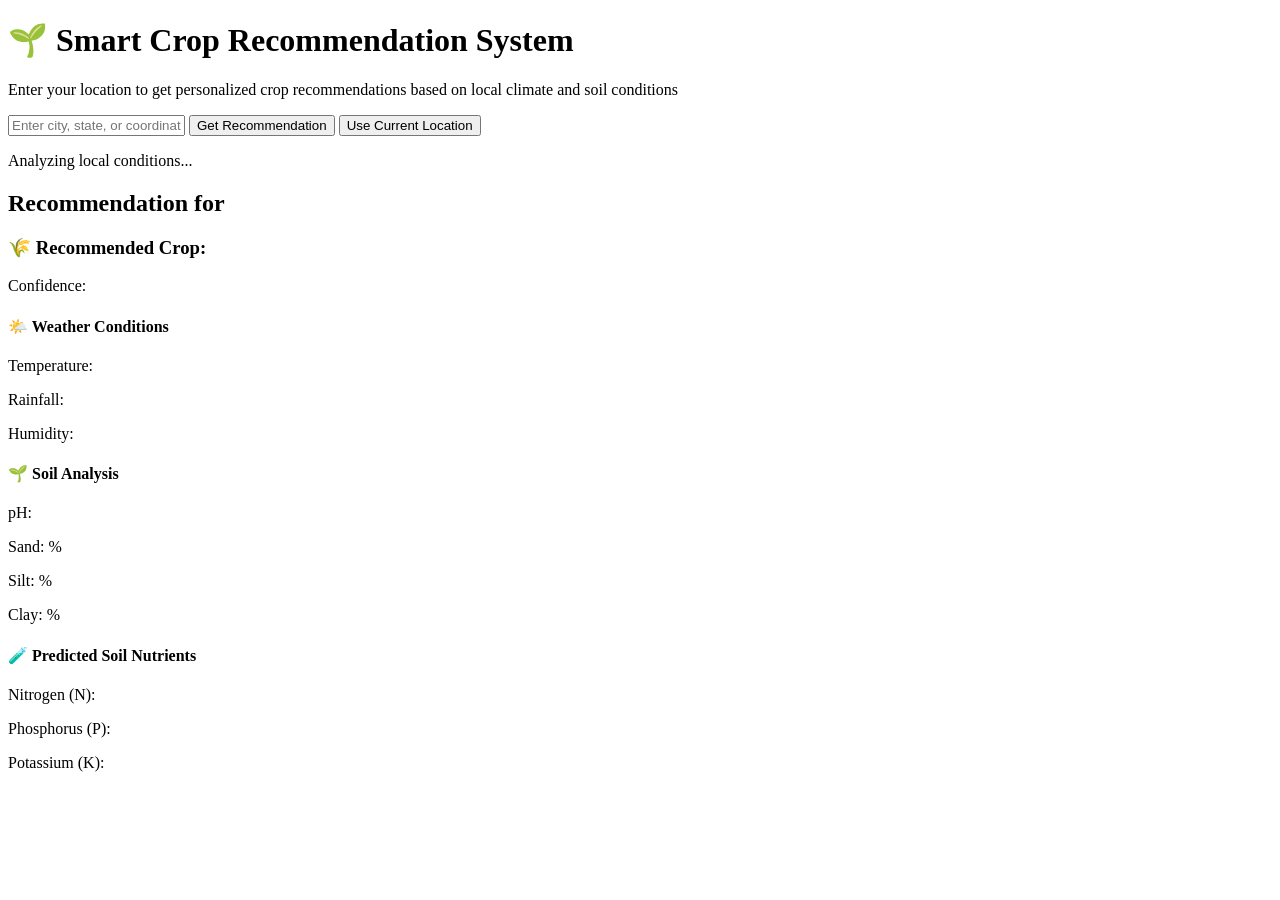
==== templates/index.html @ f835c998 "first commit" ====
<!DOCTYPE html>
<html lang="en">
<head>
    <meta charset="UTF-8">
    <meta name="viewport" content="width=device-width, initial-scale=1.0">
    <title>Crop Recommendation System</title>
    <link rel="stylesheet" href="{{ url_for('static', filename='style.css') }}">
</head>
<body>
    <div class="container">
        <h1>🌱 Smart Crop Recommendation System</h1>
        <p>Enter your location to get personalized crop recommendations based on local climate and soil conditions</p>

        <div class="input-section">
            <input type="text" id="location" placeholder="Enter city, state, or coordinates..." />
            <button onclick="getRecommendation()">Get Recommendation</button>
            <button onclick="getCurrentLocation()">Use Current Location</button>
        </div>

        <div id="loading" class="hidden">
            <div class="spinner"></div>
            <p>Analyzing local conditions...</p>
        </div>

        <div id="result" class="hidden">
            <h2>Recommendation for <span id="result-location"></span></h2>

            <div class="result-card">
                <h3>🌾 Recommended Crop: <span id="crop-name"></span></h3>
                <p>Confidence: <span id="confidence"></span></p>
            </div>

            <div class="data-section">
                <div class="data-card">
                    <h4>🌤️ Weather Conditions</h4>
                    <p>Temperature: <span id="weather-temp"></span></p>
                    <p>Rainfall: <span id="weather-rain"></span></p>
                    <p>Humidity: <span id="weather-humidity"></span></p>
                </div>

                <div class="data-card">
                    <h4>🌱 Soil Analysis</h4>
                    <p>pH: <span id="soil-ph"></span></p>
                    <p>Sand: <span id="soil-sand"></span>%</p>
                    <p>Silt: <span id="soil-silt"></span>%</p>
                    <p>Clay: <span id="soil-clay"></span>%</p>
                </div>

                <div class="data-card">
                    <h4>🧪 Predicted Soil Nutrients</h4>
                    <p>Nitrogen (N): <span id="npk-n"></span></p>
                    <p>Phosphorus (P): <span id="npk-p"></span></p>
                    <p>Potassium (K): <span id="npk-k"></span></p>
                </div>
            </div>
        </div>

        <div id="error" class="hidden error-message">
            <p></p>
        </div>
    </div>

    <script>
        function getCurrentLocation() {
            if (navigator.geolocation) {
                navigator.geolocation.getCurrentPosition(
                    position => {
                        const lat = position.coords.latitude;
                        const lng = position.coords.longitude;
                        document.getElementById('location').value = `${lat},${lng}`;
                        getRecommendation();
                    },
                    error => {
                        alert('Could not get your location. Please enter it manually.');
                    }
                );
            } else {
                alert('Geolocation is not supported by your browser.');
            }
        }

        async function getRecommendation() {
            const location = document.getElementById('location').value;
            const loading = document.getElementById('loading');
            const result = document.getElementById('result');
            const error = document.getElementById('error');

            if (!location) {
                showError('Please enter a location');
                return;
            }

            // Show loading, hide previous results
            loading.classList.remove('hidden');
            result.classList.add('hidden');
            error.classList.add('hidden');

            try {
                const response = await fetch('/predict', {
                    method: 'POST',
                    headers: {
                        'Content-Type': 'application/x-www-form-urlencoded',
                    },
                    body: `location=${encodeURIComponent(location)}`
                });

                const data = await response.json();

                if (data.error) {
                    showError(data.error);
                } else {
                    displayResult(data);
                }

            } catch (err) {
                showError('Network error. Please try again.');
            } finally {
                loading.classList.add('hidden');
            }
        }

        function displayResult(data) {
            document.getElementById('result-location').textContent = data.location;
            document.getElementById('crop-name').textContent = data.recommended_crop;
            document.getElementById('confidence').textContent = data.confidence;

            // Weather data
            document.getElementById('weather-temp').textContent = data.weather_data.temperature;
            document.getElementById('weather-rain').textContent = data.weather_data.rainfall;
            document.getElementById('weather-humidity').textContent = data.weather_data.humidity;

            // Soil data
            document.getElementById('soil-ph').textContent = data.soil_data.ph || 'N/A';
            document.getElementById('soil-sand').textContent = data.soil_data.sand || 'N/A';
            document.getElementById('soil-silt').textContent = data.soil_data.silt || 'N/A';
            document.getElementById('soil-clay').textContent = data.soil_data.clay || 'N/A';

            // NPK data
            document.getElementById('npk-n').textContent = data.predicted_npk.N;
            document.getElementById('npk-p').textContent = data.predicted_npk.P;
            document.getElementById('npk-k').textContent = data.predicted_npk.K;

            document.getElementById('result').classList.remove('hidden');
        }

        function showError(message) {
            const error = document.getElementById('error');
            error.querySelector('p').textContent = message;
            error.classList.remove('hidden');
        }
    </script>
</body>
</html>
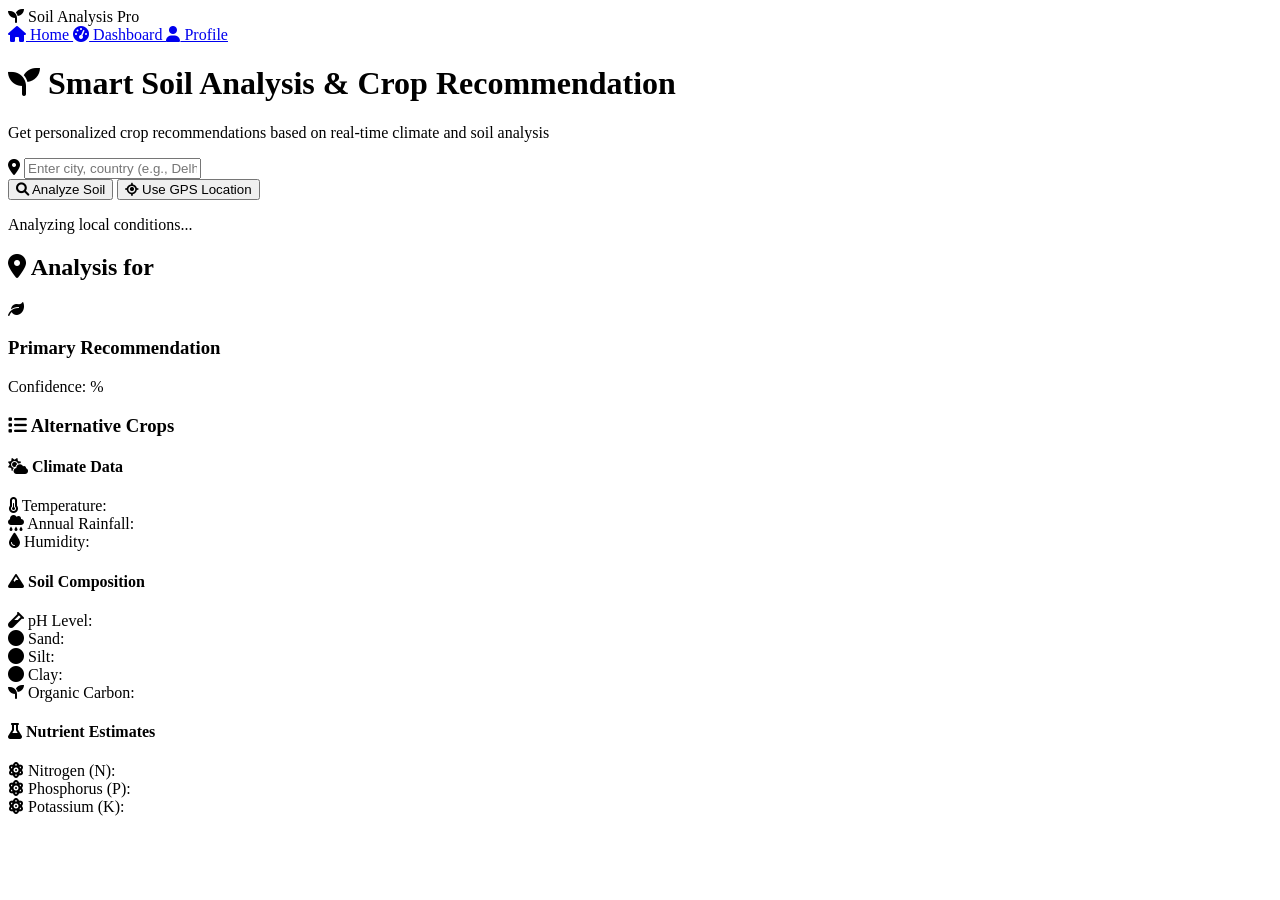
==== commit 1b9f0a01: "optimised location fetching and analysis" ====
--- a/templates/index.html
+++ b/templates/index.html
@@ -3,18 +3,49 @@
 <head>
     <meta charset="UTF-8">
     <meta name="viewport" content="width=device-width, initial-scale=1.0">
-    <title>Crop Recommendation System</title>
+    <title>🌱 Smart Soil Analysis & Crop Recommendation</title>
     <link rel="stylesheet" href="{{ url_for('static', filename='style.css') }}">
+    <link href="https://cdnjs.cloudflare.com/ajax/libs/font-awesome/6.0.0/css/all.min.css" rel="stylesheet">
 </head>
 <body>
+    <!-- Navigation -->
+    <nav class="main-nav">
+        <div class="nav-brand">
+            <i class="fas fa-seedling"></i>
+            <span>Soil Analysis Pro</span>
+        </div>
+        <div class="nav-links">
+            <a href="/" class="nav-link active">
+                <i class="fas fa-home"></i> Home
+            </a>
+            <a href="/dashboard" class="nav-link">
+                <i class="fas fa-tachometer-alt"></i> Dashboard
+            </a>
+            <a href="/profile" class="nav-link">
+                <i class="fas fa-user"></i> Profile
+            </a>
+        </div>
+    </nav>
+
     <div class="container">
-        <h1>🌱 Smart Crop Recommendation System</h1>
-        <p>Enter your location to get personalized crop recommendations based on local climate and soil conditions</p>
+        <header>
+            <h1><i class="fas fa-seedling"></i> Smart Soil Analysis & Crop Recommendation</h1>
+            <p>Get personalized crop recommendations based on real-time climate and soil analysis</p>
+        </header>
 
         <div class="input-section">
-            <input type="text" id="location" placeholder="Enter city, state, or coordinates..." />
-            <button onclick="getRecommendation()">Get Recommendation</button>
-            <button onclick="getCurrentLocation()">Use Current Location</button>
+            <div class="input-group">
+                <i class="fas fa-map-marker-alt"></i>
+                <input type="text" id="location" placeholder="Enter city, country (e.g., Delhi, India)" />
+            </div>
+            <div class="button-group">
+                <button onclick="getRecommendation()" class="primary-btn">
+                    <i class="fas fa-search"></i> Analyze Soil
+                </button>
+                <button onclick="getCurrentLocation()" class="secondary-btn">
+                    <i class="fas fa-location-crosshairs"></i> Use GPS Location
+                </button>
+            </div>
         </div>
 
         <div id="loading" class="hidden">
@@ -23,34 +54,97 @@
         </div>
 
         <div id="result" class="hidden">
-            <h2>Recommendation for <span id="result-location"></span></h2>
-
-            <div class="result-card">
-                <h3>🌾 Recommended Crop: <span id="crop-name"></span></h3>
-                <p>Confidence: <span id="confidence"></span></p>
-            </div>
-
-            <div class="data-section">
-                <div class="data-card">
-                    <h4>🌤️ Weather Conditions</h4>
-                    <p>Temperature: <span id="weather-temp"></span></p>
-                    <p>Rainfall: <span id="weather-rain"></span></p>
-                    <p>Humidity: <span id="weather-humidity"></span></p>
-                </div>
-
-                <div class="data-card">
-                    <h4>🌱 Soil Analysis</h4>
-                    <p>pH: <span id="soil-ph"></span></p>
-                    <p>Sand: <span id="soil-sand"></span>%</p>
-                    <p>Silt: <span id="soil-silt"></span>%</p>
-                    <p>Clay: <span id="soil-clay"></span>%</p>
-                </div>
-
-                <div class="data-card">
-                    <h4>🧪 Predicted Soil Nutrients</h4>
-                    <p>Nitrogen (N): <span id="npk-n"></span></p>
-                    <p>Phosphorus (P): <span id="npk-p"></span></p>
-                    <p>Potassium (K): <span id="npk-k"></span></p>
+            <div class="results-header">
+                <h2><i class="fas fa-map-marker-alt"></i> Analysis for <span id="result-location"></span></h2>
+            </div>
+
+            <div class="primary-recommendation">
+                <div class="crop-card">
+                    <div class="crop-icon">
+                        <i class="fas fa-leaf"></i>
+                    </div>
+                    <div class="crop-details">
+                        <h3>Primary Recommendation</h3>
+                        <div class="crop-name" id="crop-name"></div>
+                        <div class="confidence-bar">
+                            <div class="confidence-fill" id="confidence-fill"></div>
+                            <span class="confidence-text">Confidence: <span id="confidence"></span>%</span>
+                        </div>
+                    </div>
+                </div>
+            </div>
+
+            <div id="alternatives" class="alternatives-section">
+                <h3><i class="fas fa-list"></i> Alternative Crops</h3>
+                <div id="alternative-crops"></div>
+            </div>
+
+            <div class="analysis-grid">
+                <div class="analysis-card climate">
+                    <h4><i class="fas fa-cloud-sun"></i> Climate Data</h4>
+                    <div class="metric">
+                        <span class="metric-icon"><i class="fas fa-thermometer-half"></i></span>
+                        <span class="metric-label">Temperature:</span>
+                        <span class="metric-value" id="weather-temp"></span>
+                    </div>
+                    <div class="metric">
+                        <span class="metric-icon"><i class="fas fa-cloud-rain"></i></span>
+                        <span class="metric-label">Annual Rainfall:</span>
+                        <span class="metric-value" id="weather-rain"></span>
+                    </div>
+                    <div class="metric">
+                        <span class="metric-icon"><i class="fas fa-tint"></i></span>
+                        <span class="metric-label">Humidity:</span>
+                        <span class="metric-value" id="weather-humidity"></span>
+                    </div>
+                </div>
+
+                <div class="analysis-card soil">
+                    <h4><i class="fas fa-mountain"></i> Soil Composition</h4>
+                    <div class="metric">
+                        <span class="metric-icon"><i class="fas fa-vial"></i></span>
+                        <span class="metric-label">pH Level:</span>
+                        <span class="metric-value" id="soil-ph"></span>
+                    </div>
+                    <div class="metric">
+                        <span class="metric-icon"><i class="fas fa-circle"></i></span>
+                        <span class="metric-label">Sand:</span>
+                        <span class="metric-value" id="soil-sand"></span>
+                    </div>
+                    <div class="metric">
+                        <span class="metric-icon"><i class="fas fa-circle"></i></span>
+                        <span class="metric-label">Silt:</span>
+                        <span class="metric-value" id="soil-silt"></span>
+                    </div>
+                    <div class="metric">
+                        <span class="metric-icon"><i class="fas fa-circle"></i></span>
+                        <span class="metric-label">Clay:</span>
+                        <span class="metric-value" id="soil-clay"></span>
+                    </div>
+                    <div class="metric">
+                        <span class="metric-icon"><i class="fas fa-seedling"></i></span>
+                        <span class="metric-label">Organic Carbon:</span>
+                        <span class="metric-value" id="organic-carbon"></span>
+                    </div>
+                </div>
+
+                <div class="analysis-card nutrients">
+                    <h4><i class="fas fa-flask"></i> Nutrient Estimates</h4>
+                    <div class="metric">
+                        <span class="metric-icon"><i class="fas fa-atom"></i></span>
+                        <span class="metric-label">Nitrogen (N):</span>
+                        <span class="metric-value" id="npk-n"></span>
+                    </div>
+                    <div class="metric">
+                        <span class="metric-icon"><i class="fas fa-atom"></i></span>
+                        <span class="metric-label">Phosphorus (P):</span>
+                        <span class="metric-value" id="npk-p"></span>
+                    </div>
+                    <div class="metric">
+                        <span class="metric-icon"><i class="fas fa-atom"></i></span>
+                        <span class="metric-label">Potassium (K):</span>
+                        <span class="metric-value" id="npk-k"></span>
+                    </div>
                 </div>
             </div>
         </div>
@@ -96,20 +190,20 @@
             error.classList.add('hidden');
 
             try {
-                const response = await fetch('/predict', {
+                const response = await fetch('/analyze-soil', {
                     method: 'POST',
                     headers: {
-                        'Content-Type': 'application/x-www-form-urlencoded',
+                        'Content-Type': 'application/json',
                     },
-                    body: `location=${encodeURIComponent(location)}`
+                    body: JSON.stringify({ location: location })
                 });
 
                 const data = await response.json();
 
-                if (data.error) {
-                    showError(data.error);
+                if (data.success) {
+                    displayResult(data);
                 } else {
-                    displayResult(data);
+                    showError(data.error || 'Analysis failed');
                 }
 
             } catch (err) {
@@ -120,25 +214,47 @@
         }
 
         function displayResult(data) {
+            const analysis = data.analysis;
+            
+            // Location and primary recommendation
             document.getElementById('result-location').textContent = data.location;
-            document.getElementById('crop-name').textContent = data.recommended_crop;
-            document.getElementById('confidence').textContent = data.confidence;
-
-            // Weather data
-            document.getElementById('weather-temp').textContent = data.weather_data.temperature;
-            document.getElementById('weather-rain').textContent = data.weather_data.rainfall;
-            document.getElementById('weather-humidity').textContent = data.weather_data.humidity;
+            document.getElementById('crop-name').textContent = analysis.primary_recommendation.crop;
+            
+            // Confidence with visual bar
+            const confidence = analysis.primary_recommendation.confidence;
+            document.getElementById('confidence').textContent = confidence;
+            const confidenceFill = document.getElementById('confidence-fill');
+            confidenceFill.style.width = confidence + '%';
+            
+            // Alternative crops
+            const alternativesContainer = document.getElementById('alternative-crops');
+            alternativesContainer.innerHTML = '';
+            analysis.alternative_crops.forEach(alt => {
+                const altDiv = document.createElement('div');
+                altDiv.className = 'alternative-crop';
+                altDiv.innerHTML = `
+                    <span class="alt-crop-name">${alt.name}</span>
+                    <span class="alt-confidence">${alt.confidence}%</span>
+                `;
+                alternativesContainer.appendChild(altDiv);
+            });
+
+            // Climate data
+            document.getElementById('weather-temp').textContent = analysis.climate_data.temperature_celsius + '°C';
+            document.getElementById('weather-rain').textContent = analysis.climate_data.annual_rainfall_mm + ' mm';
+            document.getElementById('weather-humidity').textContent = analysis.climate_data.humidity_percent + '%';
 
             // Soil data
-            document.getElementById('soil-ph').textContent = data.soil_data.ph || 'N/A';
-            document.getElementById('soil-sand').textContent = data.soil_data.sand || 'N/A';
-            document.getElementById('soil-silt').textContent = data.soil_data.silt || 'N/A';
-            document.getElementById('soil-clay').textContent = data.soil_data.clay || 'N/A';
+            document.getElementById('soil-ph').textContent = analysis.soil_analysis.ph;
+            document.getElementById('soil-sand').textContent = analysis.soil_analysis.sand_percent + '%';
+            document.getElementById('soil-silt').textContent = analysis.soil_analysis.silt_percent + '%';
+            document.getElementById('soil-clay').textContent = analysis.soil_analysis.clay_percent + '%';
+            document.getElementById('organic-carbon').textContent = analysis.soil_analysis.organic_carbon + '%';
 
             // NPK data
-            document.getElementById('npk-n').textContent = data.predicted_npk.N;
-            document.getElementById('npk-p').textContent = data.predicted_npk.P;
-            document.getElementById('npk-k').textContent = data.predicted_npk.K;
+            document.getElementById('npk-n').textContent = analysis.nutrient_estimates.nitrogen_kg_ha + ' kg/ha';
+            document.getElementById('npk-p').textContent = analysis.nutrient_estimates.phosphorus_kg_ha + ' kg/ha';
+            document.getElementById('npk-k').textContent = analysis.nutrient_estimates.potassium_kg_ha + ' kg/ha';
 
             document.getElementById('result').classList.remove('hidden');
         }
